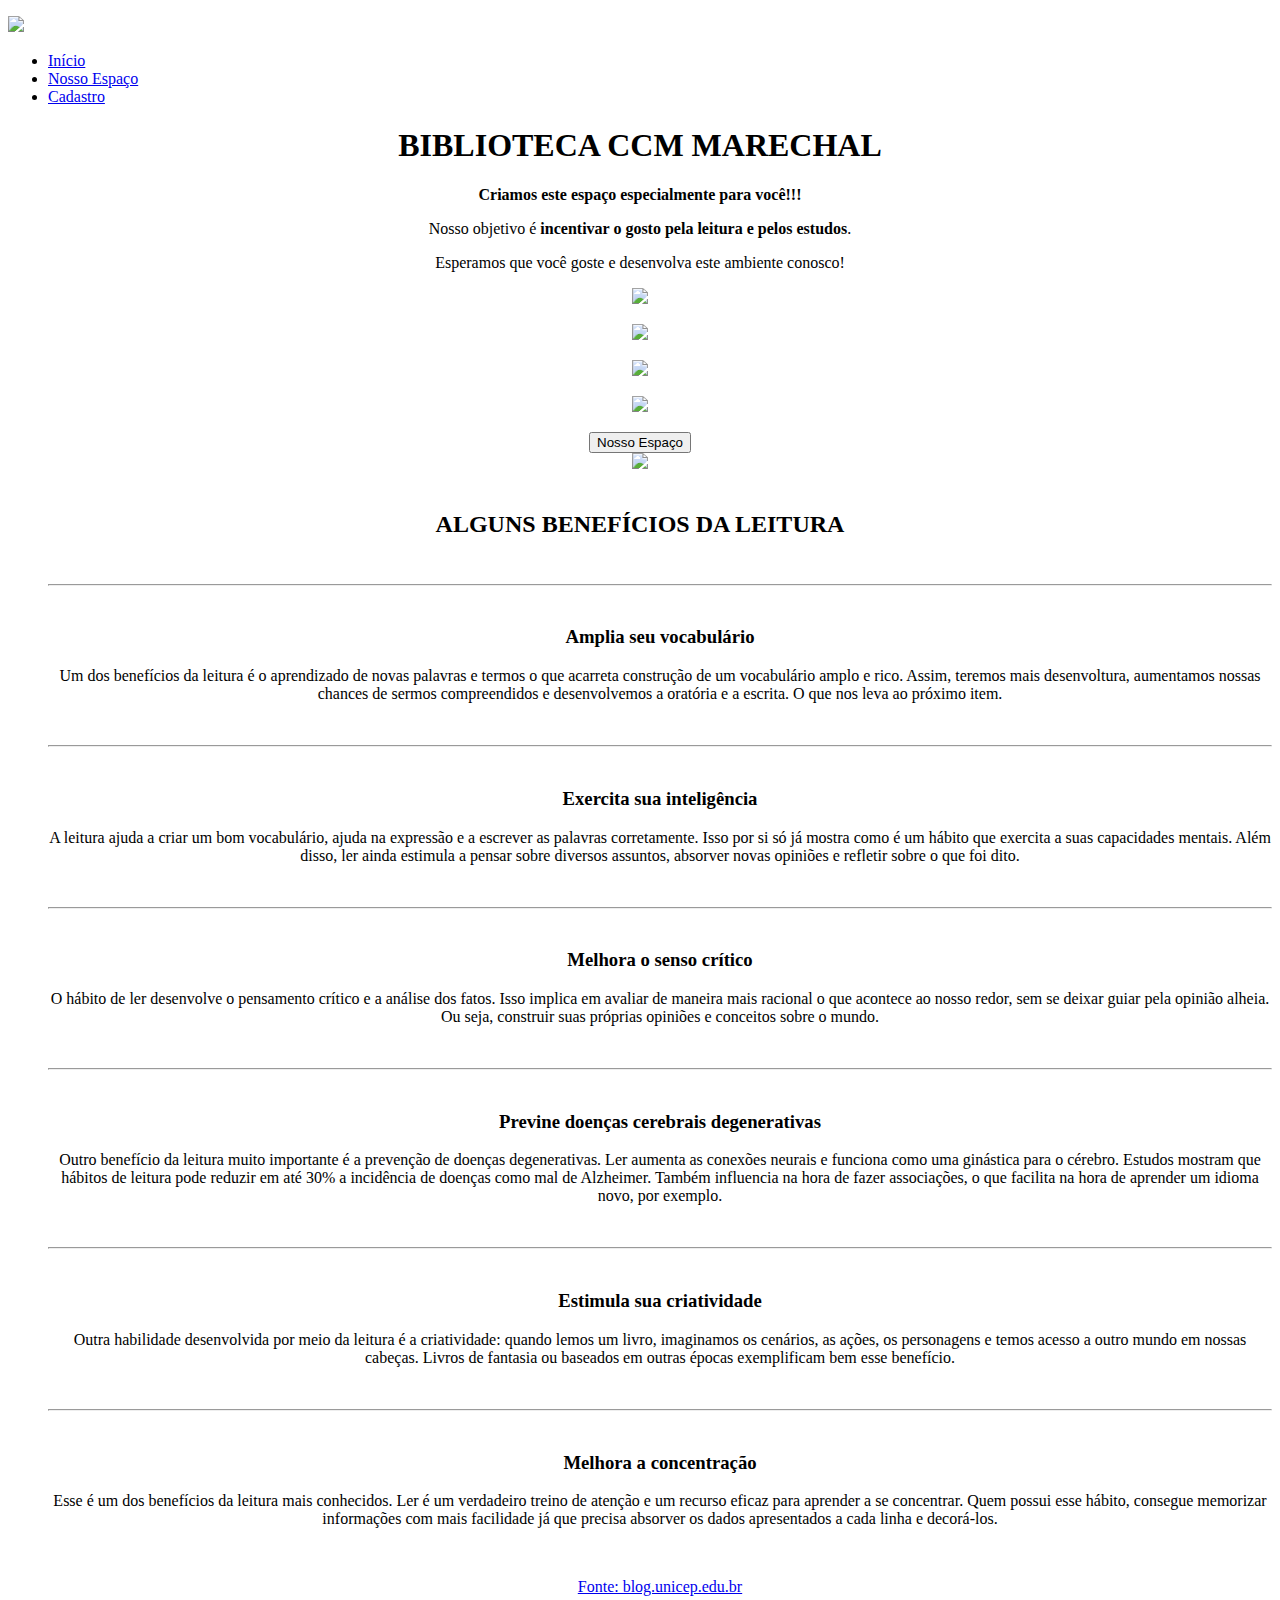
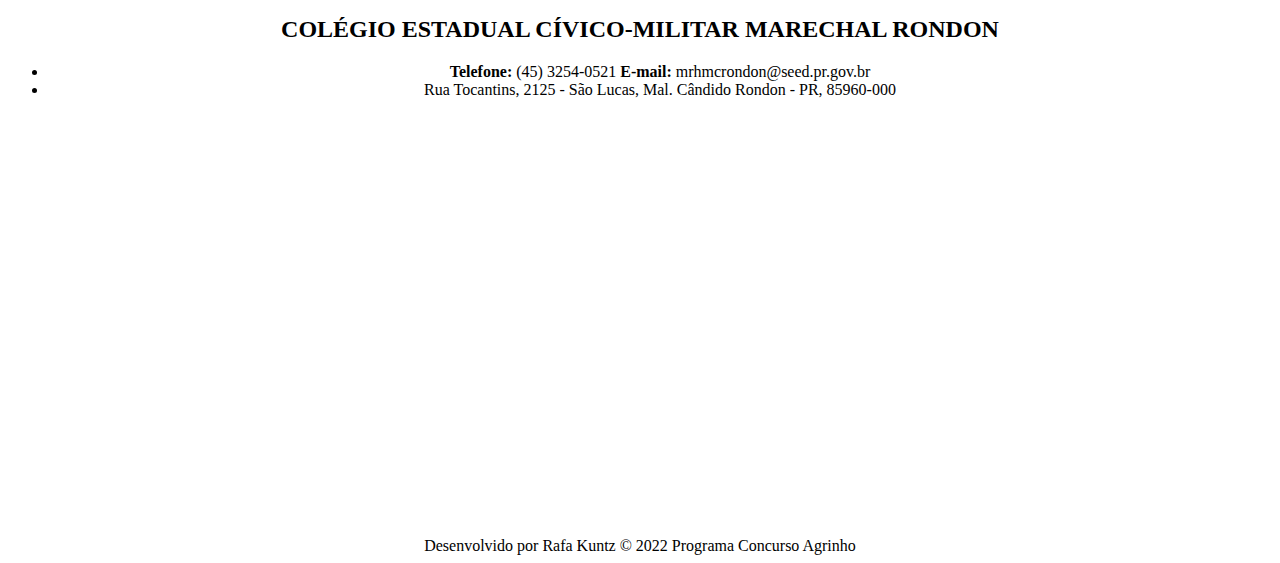
==== index.html @ 94965e80 "inserindo o primeiro arquivo html" ====
<!DOCTYPE html>
<html lang="pt-br">
    <head>
        <link rel="icon" href="brasao.png" />
        <meta charset="UTF-8">
        <title> Biblioteca Marechal 💙</title>
        <link rel="stylesheet" href="reset.css">
        <link rel="stylesheet" href="style.css">
    </head>

    <body>
        <div vw class="enabled"> <div vw-access-button class="active"></div> <div vw-plugin-wrapper> <div class="vw-plugin-top-wrapper"></div> </div> </div> <script src="https://vlibras.gov.br/app/vlibras-plugin.js"></script> <script> new window.VLibras.Widget('https://vlibras.gov.br/app'); </script>
        <header>
            <nav class="nav-bar">
                <div class="logo">
                    <p><a href="index.html"><img class="brasao" src="brasao.png"></a></p>
                </div>
    
                <div class="nav-list">
                    <ul>
                        <li class="nav-item"><a href="index.html" class="nav-link">Início</a></li>
                        <li class="nav-item"><a href="nosso-espaco.html" class="nav-link">Nosso Espaço</a></li>
                        <li class="nav-item"><a href="cadastro.html" class="nav-link">Cadastro</a></li>
                    </ul>
                </div>
            </nav>
        </header>

        <div class="titulo">
            <center><h1>BIBLIOTECA CCM MARECHAL</h1>
            <p><b>Criamos este espaço especialmente para você!!!</b></p>
            <p id="missao"> Nosso objetivo é <strong>incentivar o gosto pela leitura e pelos estudos</strong>.</p>
            <p>Esperamos que você goste e desenvolva este ambiente conosco!</p>
            
            <section class="icone-redes">
                <p><a href="https://www.instagram.com/ccm.marechal/"><img class="icone-redes" src="Insta CCM Marechal.png"></a></p>
                <p><a href="https://www.youtube.com/c/CCMMarechalRondon"><img class="icone-redes" src="YouTube CCM Marechal.png"></a></p>
                <p><a href="https://www.facebook.com/ccm.marechal/?rf=726084530797063"><img class="icone-redes" src="Facebook CCM Marechal.png"></a></p>
                <p><a href="https://t.me/colegiomarechal"><img class="icone-redes" src="Telegram CCM Marechal.png"></a></p>
            </section>
        </div>

        <form action="nosso-espaco.html">
        <center><button class="btn-login">Nosso Espaço</button></center>

    </div>
            </div>
         </div>
    </div>
<div class="principal"
 class="beneficios">

            <center><img id="pessoaslendo" src="alunosccm.jpg">
            <div class="beneficios">
                <br>
            <h2 class="beneficiostext"><b>ALGUNS BENEFÍCIOS DA LEITURA</b></h2>
            <ul>
            <br>
            <hr><h3 class="sub"><br>Amplia seu vocabulário</h3> <p class="subtitulo" >Um dos benefícios da leitura é o aprendizado de novas palavras e termos o que acarreta construção de um vocabulário amplo e rico. Assim, teremos mais desenvoltura, aumentamos nossas chances de sermos compreendidos e desenvolvemos a oratória e a escrita. O que nos leva ao próximo item.</p>
            <br>
            <hr><h3 class="sub"><br>Exercita sua inteligência</h3> <p class="subtitulo" >A leitura ajuda a criar um bom vocabulário, ajuda na expressão e a escrever as palavras corretamente. Isso por si só já mostra como é um hábito que exercita a suas capacidades mentais. Além disso, ler ainda estimula a pensar sobre diversos assuntos, absorver novas opiniões e refletir sobre o que foi dito.</p>
            <br>
            <hr><h3 class="sub"><br>Melhora o senso crítico</h3> <p class="subtitulo">O hábito de ler desenvolve o pensamento crítico e a análise dos fatos. Isso implica em avaliar de maneira mais racional o que acontece ao nosso redor, sem se deixar guiar pela opinião alheia. Ou seja, construir suas próprias opiniões e conceitos sobre o mundo.</p>
             <br>
            <hr><h3 class="sub"><br>Previne doenças cerebrais degenerativas</h3> <p class="subtitulo" >Outro benefício da leitura muito importante é a prevenção de doenças degenerativas. Ler aumenta as conexões neurais e funciona como uma ginástica para o cérebro. Estudos mostram que hábitos de leitura pode reduzir em até 30% a incidência de doenças como mal de Alzheimer. Também influencia na hora de fazer associações, o que facilita na hora de aprender um idioma novo, por exemplo.</p>
            <br>
            <hr><h3 class="sub"><br>Estimula sua criatividade</h3> <p class="subtitulo" >Outra habilidade desenvolvida por meio da leitura é a criatividade: quando lemos um livro, imaginamos os cenários, as ações, os personagens e temos acesso a outro mundo em nossas cabeças. Livros de fantasia ou baseados em outras épocas exemplificam bem esse benefício.</p>
            <br>
            <hr><h3 class="sub"><br>Melhora a concentração</h3> <p class="subtitulo" >Esse é um dos benefícios da leitura mais conhecidos. Ler é um verdadeiro treino de atenção e um recurso eficaz para aprender a se concentrar. Quem possui esse hábito, consegue memorizar informações com mais facilidade já que precisa absorver os dados apresentados a cada linha e decorá-los.</p>
            <br>
            <p ><a class="fonte" href="https://blog.unicep.edu.br/quais-sao-os-beneficios-da-leitura/">Fonte: blog.unicep.edu.br</a></p>
         </ul>
        </div>
    <title>Contato - Colégio Cívico Militar Marechal Rondon</title>
  </head>
  <body> 
    <div class="localizacao">
        <h2 class="colegio">COLÉGIO ESTADUAL CÍVICO-MILITAR MARECHAL RONDON</h2>
            <ul>
                
              <li><b>Telefone:</b> (45) 3254-0521 <b>E-mail:</b> mrhmcrondon@seed.pr.gov.br</li>
              <li>Rua Tocantins, 2125 - São Lucas, Mal. Cândido Rondon - PR, 85960-000</li>
            </ul>
          </address>
          <article>
             <br><iframe src="https://www.google.com/maps/embed?pb=!4v1661883913498!6m8!1m7!1s5Fv1o9sy3302X4Uid2ueRg!2m2!1d-24.57146768561584!2d-54.04958273117431!3f9.62325395722704!4f-3.4676367118597824!5f0.8390826132620355" width="920" height="400" style="border:0;" allowfullscreen="" loading="lazy" referrerpolicy="no-referrer-when-downgrade"></iframe><div id="cont_c5d6072cdf80ba88ac920ff1e96779c9"><script type="text/javascript" async src="https://www.tempo.com/wid_loader/c5d6072cdf80ba88ac920ff1e96779c9"></script></div>
          </article>
        </section>
    
    </div> 
            <a href="index.html" class="btn"></a>
        <footer class='centro'>Desenvolvido por Rafa Kuntz &copy; 2022 Programa Concurso Agrinho</footer>
    </body>
</html>
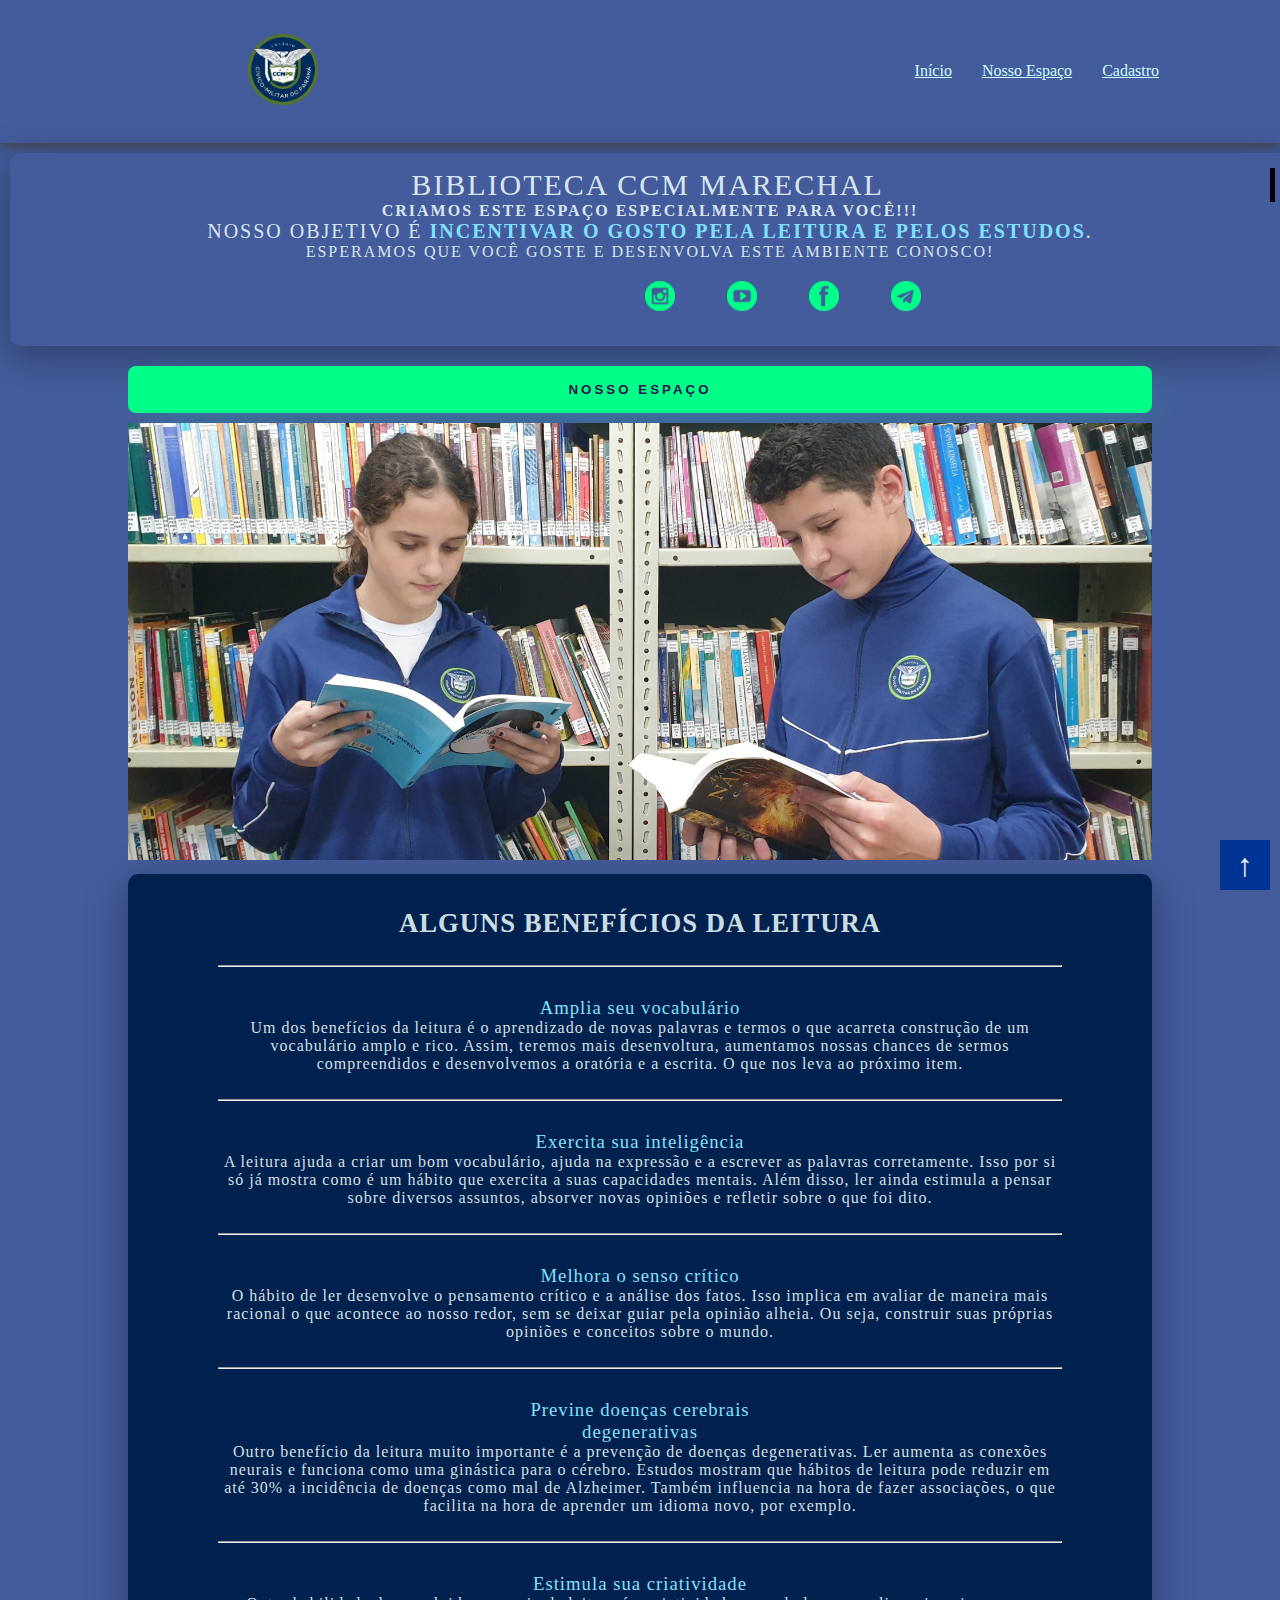
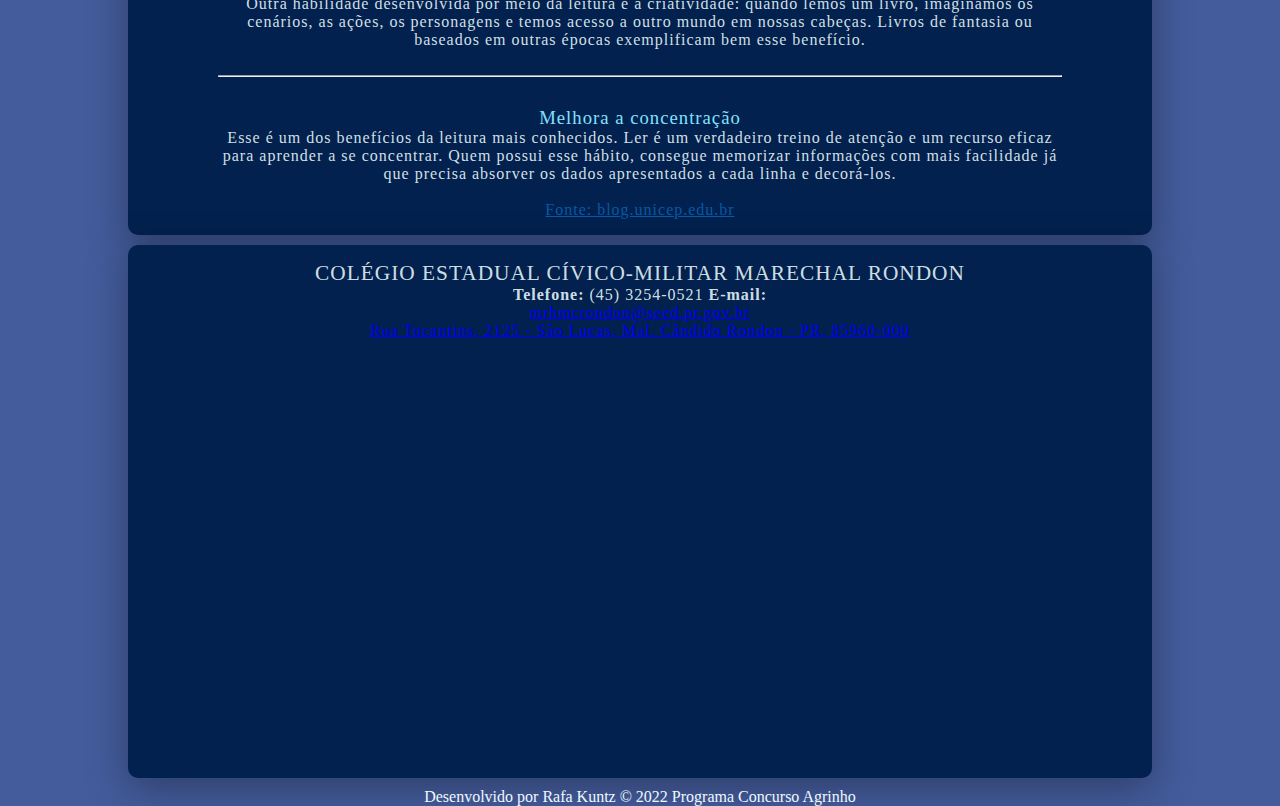
==== commit ed3274ae: "Update index.html" ====
--- a/index.html
+++ b/index.html
@@ -78,7 +78,7 @@
         <h2 class="colegio">COLÉGIO ESTADUAL CÍVICO-MILITAR MARECHAL RONDON</h2>
             <ul>
                 
-              <li><b>Telefone:</b> (45) 3254-0521 <b>E-mail:</b> mrhmcrondon@seed.pr.gov.br</li>
+              <li><b>Telefone:</b> (45) 3254-0521 <b>E-mail:</b><p><a href="mailto:mrhmcrondon@seed.pr.gov.br" >mrhmcrondon@seed.pr.gov.br</p></li>
               <li>Rua Tocantins, 2125 - São Lucas, Mal. Cândido Rondon - PR, 85960-000</li>
             </ul>
           </address>
@@ -91,4 +91,4 @@
             <a href="index.html" class="btn"></a>
         <footer class='centro'>Desenvolvido por Rafa Kuntz &copy; 2022 Programa Concurso Agrinho</footer>
     </body>
-</html>+</html>
--- a/style.css
+++ b/style.css
@@ -0,0 +1,281 @@
+
+body {
+    background-color: #445c9c;
+}
+header{
+    background-color: #445c9c;
+    box-shadow: 0px 3px 10px #464646;
+    margin: auto;
+    padding: 10px 10px;
+}
+
+.nav-bar{
+    display: flex ;
+    justify-content: space-between;
+    padding: 1.5rem 6rem;
+}
+
+.brasao{
+    width: 20%;
+    height: auto;
+}
+
+
+.logo h1 {
+    color: #fff;
+}
+
+.nav-link {
+    color: rgb(203, 255, 251);
+}
+
+.nav-list {
+    
+    display: flex;
+    align-items: center;
+}
+
+.nav-list ul{
+    display: flex;
+    justify-content: center;
+    list-style: none;
+}
+
+.nav-item {
+    margin: 0 15px;
+}
+
+.nav :hover{
+    color: #002fff;
+    text-decoration: underline;
+}
+.titulo {
+   color: rgb(203, 255, 251);
+    width: 100%;
+    padding: 16px 10px;
+    margin:  10px;
+    border: none;
+    border-radius: 8px;
+    outline: none;
+    text-transform: uppercase;
+    font-weight: 800;
+    letter-spacing: 2px;
+    box-shadow: 10px 10px 40px -12px #00ff8052;
+    width: 100%;
+    border: none;
+    border-radius: 10px;
+    padding: 15px;
+    background: #445c9c;
+    color: #f0ffffde;
+    font-size: 12pt;
+    justify-content: center;
+    box-shadow: 0px 10px 40px #00000056;
+    outline: none;
+    box-sizing: border-box;
+    
+}
+
+.principal {
+    background-color: #445c9c;
+}
+h1 {
+    font-size: 30px;
+    white-space: nowrap;
+    overflow: hidden;
+    animation: typewriter 2s steps(13) infinite alternate,
+      blink 800ms steps(13) infinite normal;
+    border-right: 5px solid black;
+  }
+  @keyframes typewriter {
+    from {
+      width: 0%;
+    }
+    to {
+      width: 50%;
+    }
+  }
+  @keyframes blink {
+    from {
+      border-color: rgb(0, 255, 0);
+    }
+    to {
+      border-color: transparent;
+    }
+  }
+p {
+    text-align: center;
+}
+
+#missao {
+    font-size: 20px;
+}
+
+strong {
+    color: rgb(128, 225, 255);
+}
+
+.itens {
+    font-style: italic;
+}
+
+.icone-redes {
+    margin: auto;
+    padding: 10px 10px;
+    max-width:50px;
+    width: auto;
+    display: flex;
+    gap: 32px;
+    flex-direction: row;
+    align-items: center;
+    justify-content: space-around;
+  }
+
+
+#pessoaslendo {
+    width: 80%;
+}
+
+
+.beneficios {
+    background: rgb(42, 158, 158);
+    padding: 16px 90px;
+    margin: 10px;
+    border: none;
+    border-radius: 8px;
+    outline: none;
+    letter-spacing: 1px;
+    box-shadow: 10px 10px 40px -12px #00ff8052;
+    width: 80%;
+    border: none;
+    border-radius: 10px;
+    background: #03214e;
+    color: #f0ffffde;
+    font-size: 12pt;justify-content: center;
+    box-shadow: 0px 10px 40px #00000056;
+    outline: none;
+    box-sizing: border-box;
+}
+.beneficiostext{
+    
+    font-size: 20pt;justify-content: center;
+}
+.fonte{
+    color: rgb(2, 90, 167);
+}
+
+.fonte:hover{
+    color: rgb(0, 255, 55);
+}
+
+.sub{
+    width: 30%;
+    color: rgb(128, 225, 255);
+}
+.subtitulo{
+    font-family: 'Quicksand' ;
+}
+
+.localizacao {
+    background: rgb(42, 158, 158);
+    padding: 16px 90px;
+    margin: 10px;
+    border: none;
+    border-radius: 8px;
+    outline: none;
+    letter-spacing: 1px;
+    box-shadow: 10px 10px 40px -12px #00ff8052;
+    width: 80%;
+    border: none;
+    border-radius: 10px;
+    background: #03214e;
+    color: #f0ffffde;
+    font-size: 12pt;justify-content: center;
+    box-shadow: 0px 10px 40px #00000056;
+    outline: none;
+    box-sizing: border-box;
+}
+.colegio{
+    font-size: 16pt;justify-content: center;
+}
+
+h2 {
+    text-align: center;
+}
+
+#biblioteca {
+    width: 100%;
+    
+}
+
+.btn-login {
+    width: 80%;
+    padding: 16px 0px;
+    margin: 10px;
+    border: none;
+    border-radius: 8px;
+    outline: none;
+    text-transform: uppercase;
+    font-weight: 800;
+    letter-spacing: 3px;
+    color: #2b134b;
+    background: #00ff88;
+    cursor: pointer;
+    box-shadow: 10px 10px 40px -12px #00ff8052;
+}
+
+
+.btn-login:hover{
+    color: #002fff;
+}
+.local{
+    width: 80%;
+}
+.centro {
+    text-align: center;
+    color: aliceblue;
+}
+@media (max-width:930px) {
+    .img-box{
+        display: none;
+    }
+    .box{
+        width: 700px;
+    }
+    .form-box{
+        width: 100%;
+        border-radius: 20px;
+    }
+}
+@media (max-width:500px) 
+    .w50{
+        width: 100%;
+        padding: 0;
+    }
+    html, body {
+        width: 100%;
+        height: 100%;
+        margin: 0;
+        padding: 0;
+    }
+    .btn {
+        display: flex;
+        justify-content: center;
+        align-items: center;
+        position: fixed;
+        bottom: 10px;
+        right: 10px;
+        width: 50px;
+        height: 50px;
+        background-color: rgb(0, 52, 148);
+        text-decoration: none;
+    }
+    .btn::after {
+        content: "↑";
+        font-size: 32px;
+        font-weight: bold;
+        color: aliceblue;
+        transition: margin-top 250ms;
+    }
+    .btn:hover::after {
+        margin-top:-8px;
+    }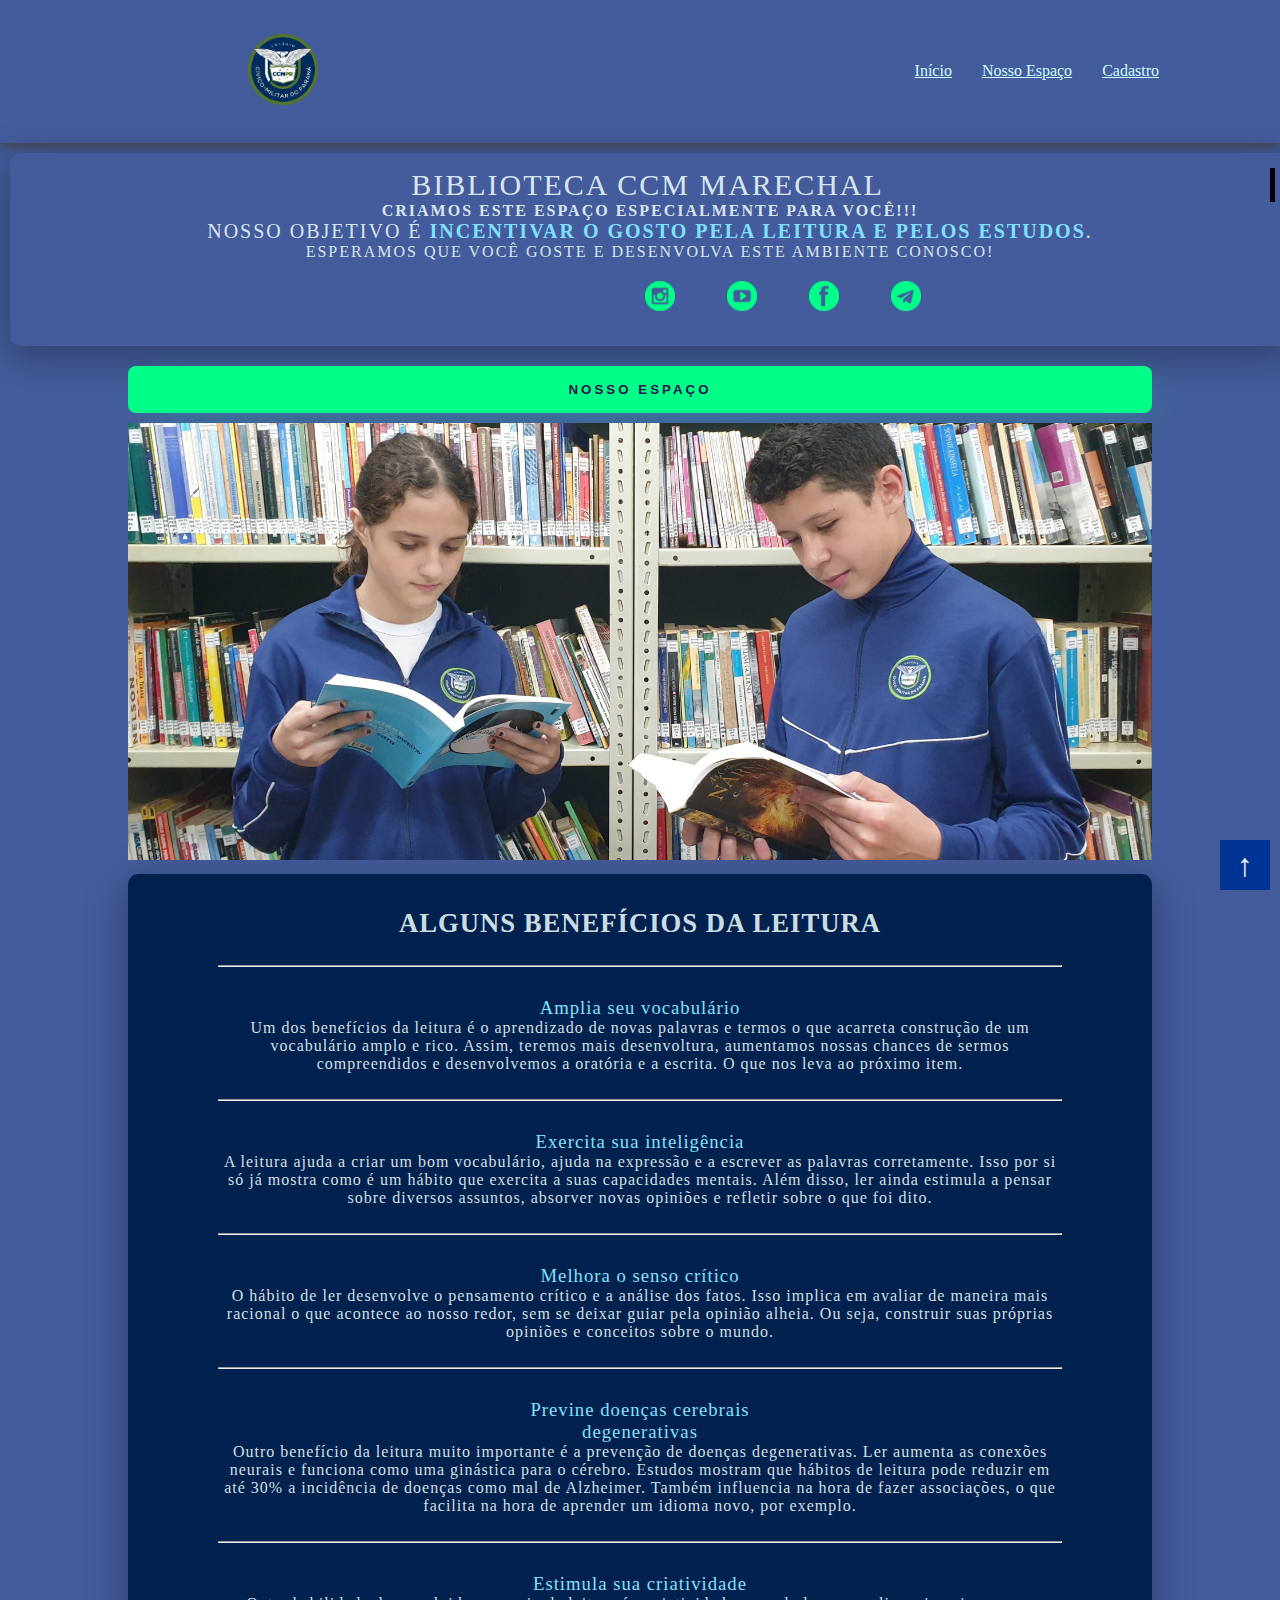
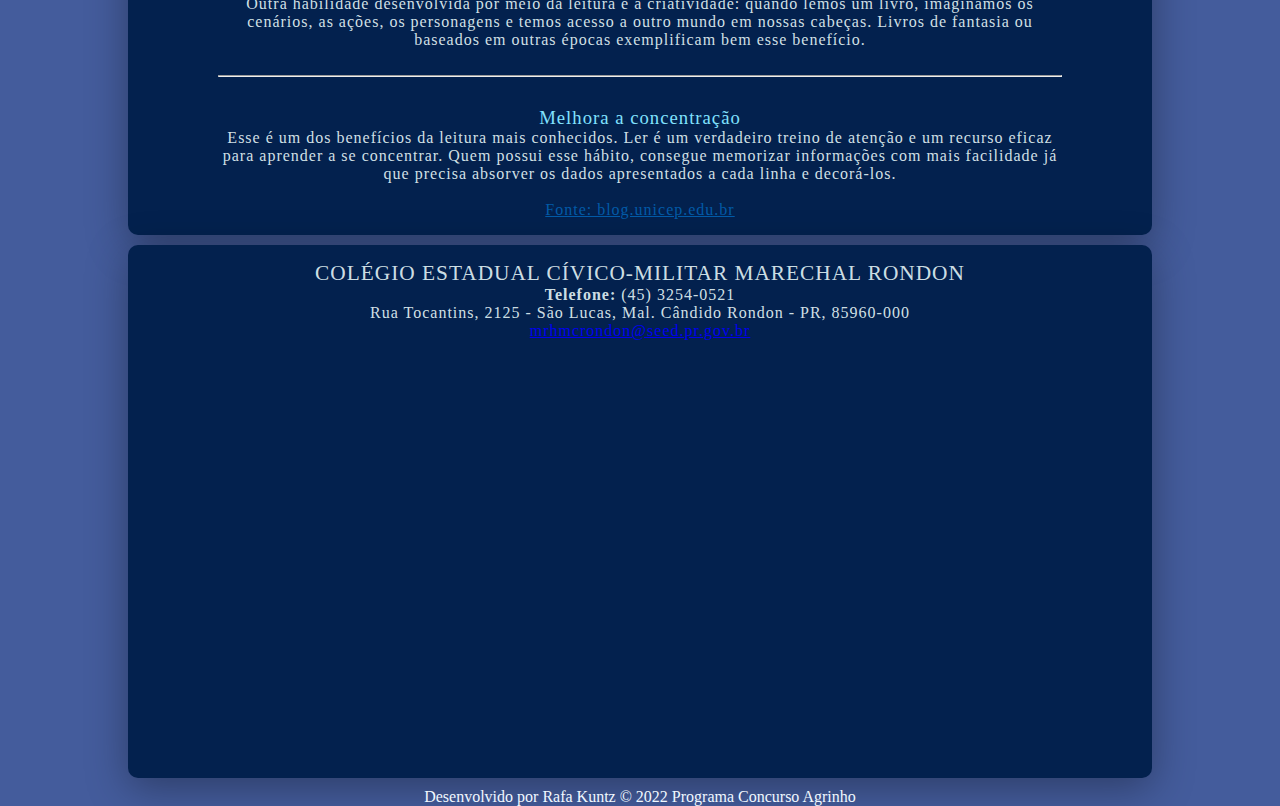
==== commit 466a39f2: "Update index.html" ====
--- a/index.html
+++ b/index.html
@@ -78,8 +78,10 @@
         <h2 class="colegio">COLÉGIO ESTADUAL CÍVICO-MILITAR MARECHAL RONDON</h2>
             <ul>
                 
-              <li><b>Telefone:</b> (45) 3254-0521 <b>E-mail:</b><p><a href="mailto:mrhmcrondon@seed.pr.gov.br" >mrhmcrondon@seed.pr.gov.br</p></li>
-              <li>Rua Tocantins, 2125 - São Lucas, Mal. Cândido Rondon - PR, 85960-000</li>
+              <li><b>Telefone:</b> (45) 3254-0521</li>
+                   <li><p>Rua Tocantins, 2125 - São Lucas, Mal. Cândido Rondon - PR, 85960-000</p></li>
+                </b><p><a href="mailto:mrhmcrondon@seed.pr.gov.br" >mrhmcrondon@seed.pr.gov.br</p></li>
+  
             </ul>
           </address>
           <article>
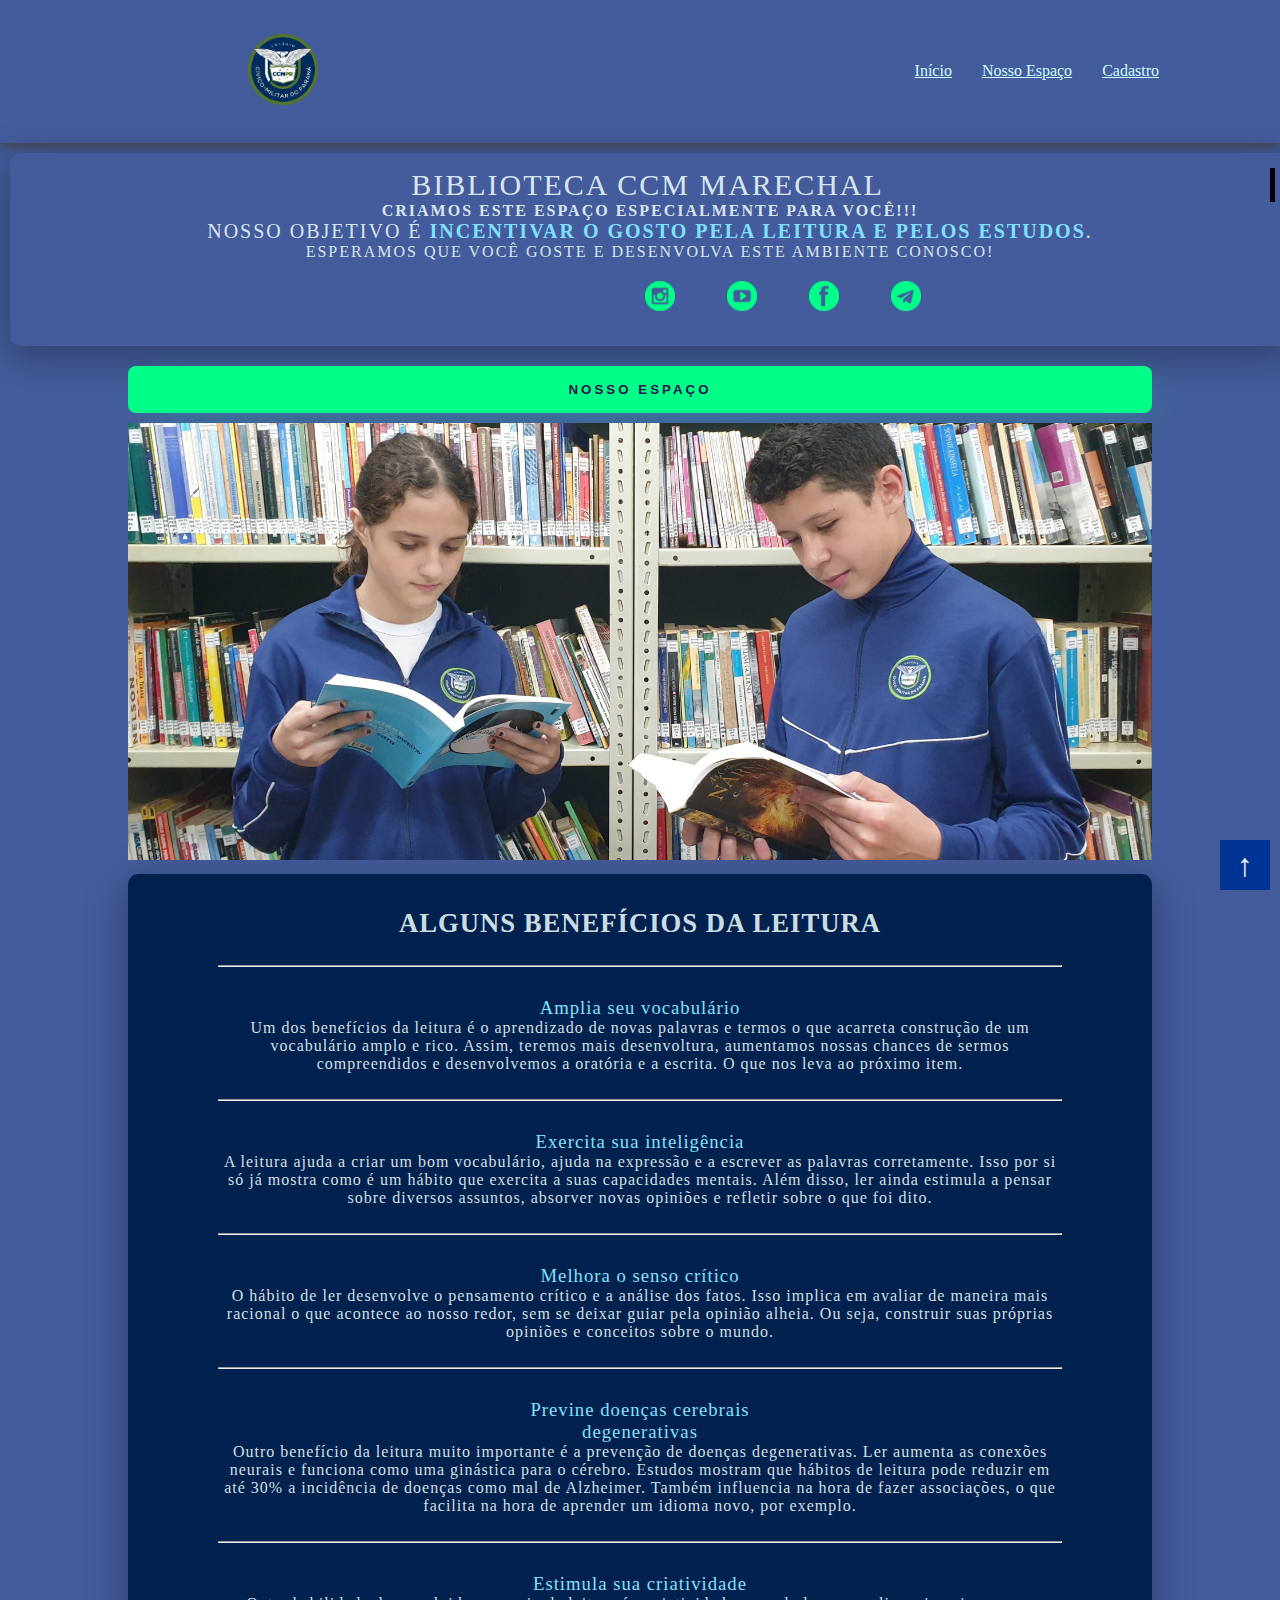
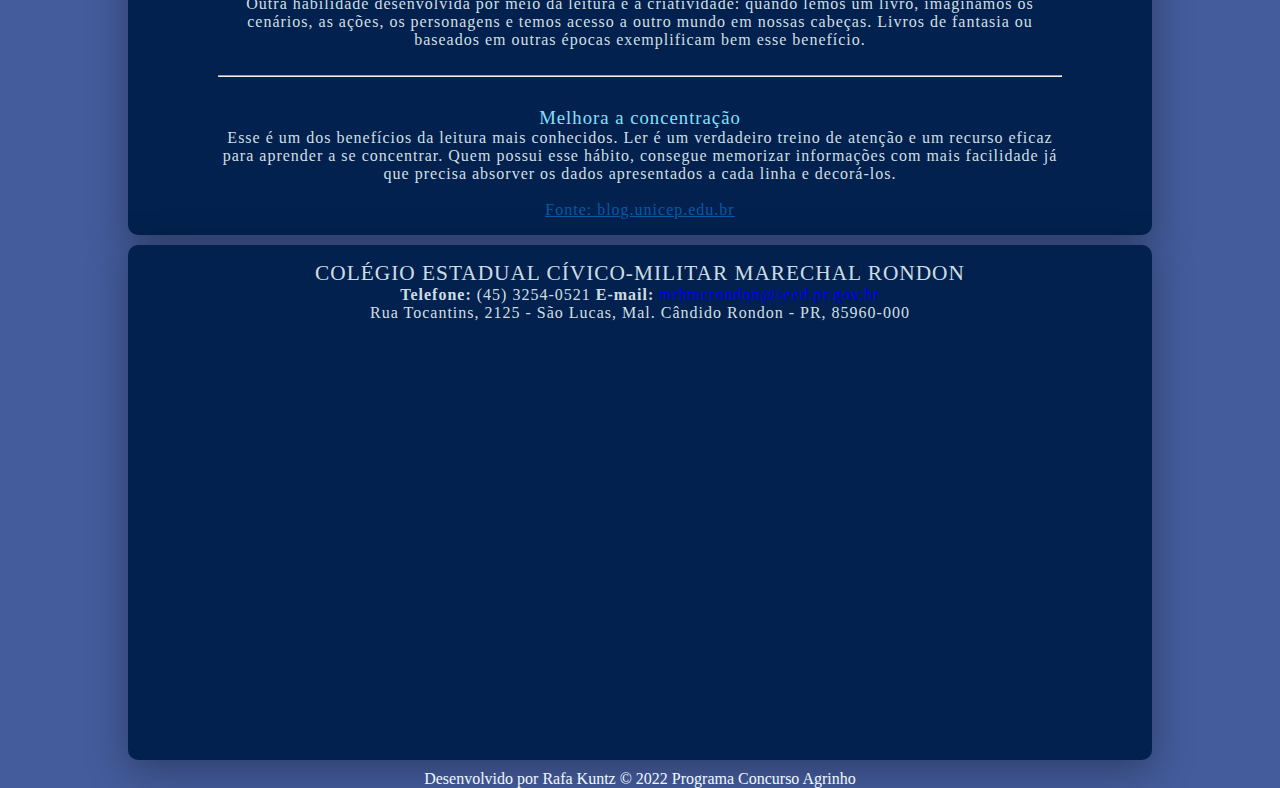
==== commit 36885ea2: "Update index.html" ====
--- a/index.html
+++ b/index.html
@@ -74,23 +74,22 @@
     <title>Contato - Colégio Cívico Militar Marechal Rondon</title>
   </head>
   <body> 
-    <div class="localizacao">
-        <h2 class="colegio">COLÉGIO ESTADUAL CÍVICO-MILITAR MARECHAL RONDON</h2>
-            <ul>
-                
-              <li><b>Telefone:</b> (45) 3254-0521</li>
-                   <li><p>Rua Tocantins, 2125 - São Lucas, Mal. Cândido Rondon - PR, 85960-000</p></li>
-                </b><p><a href="mailto:mrhmcrondon@seed.pr.gov.br" >mrhmcrondon@seed.pr.gov.br</p></li>
-  
-            </ul>
-          </address>
-          <article>
-             <br><iframe src="https://www.google.com/maps/embed?pb=!4v1661883913498!6m8!1m7!1s5Fv1o9sy3302X4Uid2ueRg!2m2!1d-24.57146768561584!2d-54.04958273117431!3f9.62325395722704!4f-3.4676367118597824!5f0.8390826132620355" width="920" height="400" style="border:0;" allowfullscreen="" loading="lazy" referrerpolicy="no-referrer-when-downgrade"></iframe><div id="cont_c5d6072cdf80ba88ac920ff1e96779c9"><script type="text/javascript" async src="https://www.tempo.com/wid_loader/c5d6072cdf80ba88ac920ff1e96779c9"></script></div>
-          </article>
-        </section>
-    
-    </div> 
-            <a href="index.html" class="btn"></a>
+
+<div class="localizacao">
+	<h2 class="colegio">COLÉGIO ESTADUAL CÍVICO-MILITAR MARECHAL RONDON</h2>
+		<ul>
+			
+		  <li><b>Telefone:</b> (45) 3254-0521 <b>E-mail:</b> <a href="mailto:mrhmcrondon@seed.pr.gov.br" >mrhmcrondon@seed.pr.gov.br</a></li>
+		  <li>Rua Tocantins, 2125 - São Lucas, Mal. Cândido Rondon - PR, 85960-000</li>
+		</ul>
+	  </address>
+	  <article>
+		 <br><iframe src="https://www.google.com/maps/embed?pb=!4v1661883913498!6m8!1m7!1s5Fv1o9sy3302X4Uid2ueRg!2m2!1d-24.57146768561584!2d-54.04958273117431!3f9.62325395722704!4f-3.4676367118597824!5f0.8390826132620355" width="920" height="400" style="border:0;" allowfullscreen="" loading="lazy" referrerpolicy="no-referrer-when-downgrade"></iframe><div id="cont_c5d6072cdf80ba88ac920ff1e96779c9"><script type="text/javascript" async src="https://www.tempo.com/wid_loader/c5d6072cdf80ba88ac920ff1e96779c9"></script></div>
+	  </article>
+	</section>
+
+</div>
+<a href="index.html" class="btn"></a>
         <footer class='centro'>Desenvolvido por Rafa Kuntz &copy; 2022 Programa Concurso Agrinho</footer>
     </body>
 </html>
